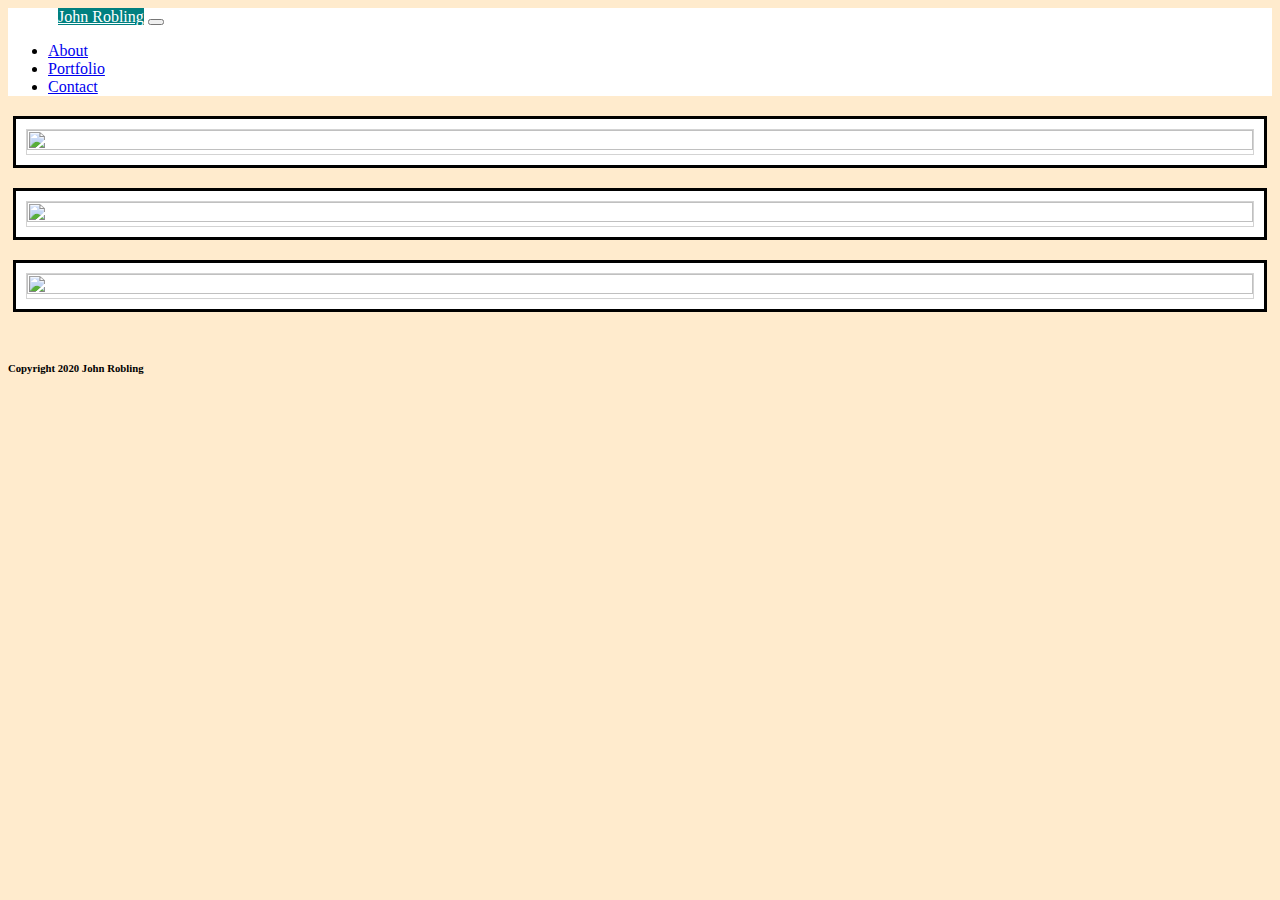
==== index.html @ a07db137 "changed main page layout, added footers" ====
<!DOCTYPE html>
<html lang="en">
<head>
    <meta charset="UTF-8">
    <meta name="viewport" content="width=device-width, initial-scale=1.0">
    <title>Home</title>
    <link rel="stylesheet" href="https://stackpath.bootstrapcdn.com/bootstrap/4.5.0/css/bootstrap.min.css" integrity="sha384-9aIt2nRpC12Uk9gS9baDl411NQApFmC26EwAOH8WgZl5MYYxFfc+NcPb1dKGj7Sk" crossorigin="anonymous">
    <link rel="stylesheet" href="./style.css">
    <script src="https://code.jquery.com/jquery-3.5.1.slim.min.js" integrity="sha384-DfXdz2htPH0lsSSs5nCTpuj/zy4C+OGpamoFVy38MVBnE+IbbVYUew+OrCXaRkfj" crossorigin="anonymous"></script>
    <script src="https://cdn.jsdelivr.net/npm/popper.js@1.16.0/dist/umd/popper.min.js" integrity="sha384-Q6E9RHvbIyZFJoft+2mJbHaEWldlvI9IOYy5n3zV9zzTtmI3UksdQRVvoxMfooAo" crossorigin="anonymous"></script>
    <script src="https://stackpath.bootstrapcdn.com/bootstrap/4.5.0/js/bootstrap.min.js" integrity="sha384-OgVRvuATP1z7JjHLkuOU7Xw704+h835Lr+6QL9UvYjZE3Ipu6Tp75j7Bh/kR0JKI" crossorigin="anonymous"></script>

</head>
<body>
 <!-- begin navbar  -->
 <!-- from https://www.w3schools.com/bootstrap4/bootstrap_navbar.asp -->
 <nav class="navbar navbar-expand-md">
    <!-- Brand -->
    <a class="navbar-brand" href="./index.html">John Robling</a>
  
    <!-- Toggler/collapsibe Button -->
    <button class="navbar-toggler" type="button" data-toggle="collapse" data-target="#collapsibleNavbar">
      <span class="navbar-toggler-icon"></span>
    </button>
  
    <!-- Navbar links -->
    <div class="collapse navbar-collapse" id="collapsibleNavbar">
      <ul class="navbar-nav">
        <li class="nav-item">
          <a class="nav-link" href="./about.html">About</a>
        </li>
        <li class="nav-item">
          <a class="nav-link" href="./portfolio.html">Portfolio</a>
        </li>
        <li class="nav-item">
          <a class="nav-link" href="./contact.html">Contact</a>
        </li>
      </ul>
    </div>
  </nav> 
      <!-- end navbar  -->

      <div class="container">
        <div class="row">
            <article class="col-md main-square">
                <img src="https://www.placecage.com/200/200" class="main-img">
            </article>
            <article class="col-md main-square">
                <img src="https://www.placecage.com/200/200" class="main-img">
            </article>
            <article class="col-md main-square">
                <img src="https://www.placecage.com/200/200" class="main-img">
            </article>

        </div>
    </div>
    
    <footer id="sticky-footer" class="text-center">
            <h6>Copyright 2020 John Robling</h6>
        </div>
    </footer>
</body>
</html>
---- style.css ----
body {
    background-color: blanchedalmond;
    font-family: Georgia, 'Times New Roman', Times, serif
}

article {
    background-color: white;
    border-style: solid;
    padding: 10px;
    margin-top: 20px;
}

h1 {
    color: teal
}

footer {
    margin-top: 50px;
    margin-bottom: 0px;
}

.navbar {
    background-color: white;
    color: black;
}

.navbar-brand {
    color: white;
    background-color: teal;
    margin-left: 50px;
}

.main-square {
    margin-left: 5px;
    margin-right: 5px
    
}

.main-img {
    border-style: solid;
    border-color: lightgray;
    border-width: 1px;
    display: block;
    margin-left: auto;
    margin-right: auto;
    width: 100%;
    height: 100%
}

.article-img {
    padding: 5px;
    margin-right: 10px;
    border-style: solid;
    border-color: lightgray;
    border-width: 1px;
}

.contact-box {
    background-color: white;
    border-style: solid;
    padding: 10px;
    margin-top: 20px;
    width: 450px
}

/* stlying for contact  */
/* based on https://www.w3schools.com/howto/howto_css_contact_form.asp  */
* {box-sizing: border-box;}

input[type=text], select, textarea {
  width: 100%;
  padding: 12px;
  border: 1px solid #ccc;
  border-radius: 4px;
  box-sizing: border-box;
  margin-top: 6px;
  margin-bottom: 16px;
  resize: vertical;
}

input[type=submit] {
  background-color: #4CAF50;
  color: white;
  padding: 12px 20px;
  border: none;
  border-radius: 4px;
  cursor: pointer;
}

input[type=submit]:hover {
  background-color: #45a049;
}

.contact {
  border-radius: 5px;
  padding: 20px;
}
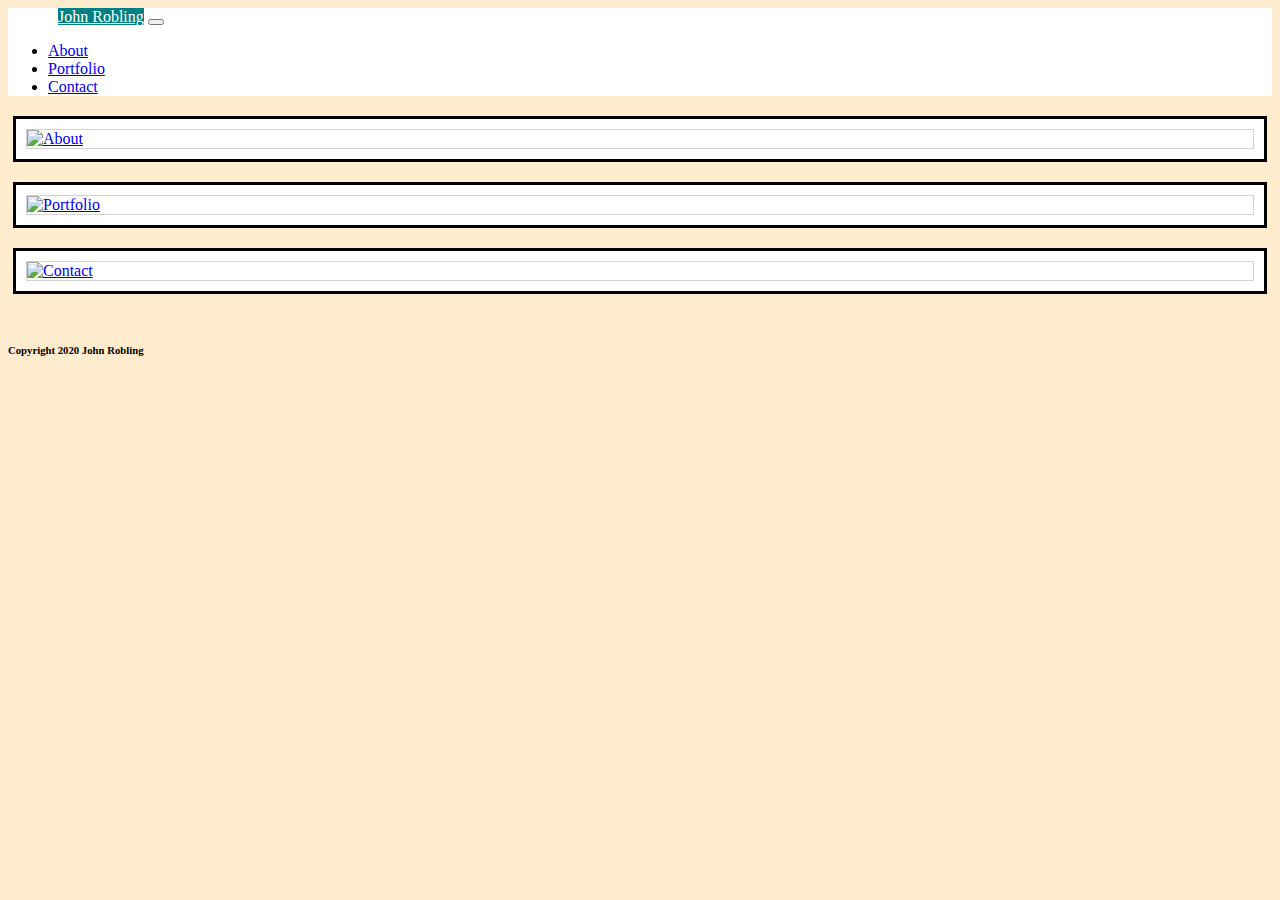
==== commit 8a835a52: "linked images on index.html" ====
--- a/index.html
+++ b/index.html
@@ -43,18 +43,19 @@
       <div class="container">
         <div class="row">
             <article class="col-md main-square">
-                <img src="https://www.placecage.com/200/200" class="main-img">
+                <a href="./about.html"><img src="https://www.placecage.com/200/200" class="main-img" alt="About"></a>
             </article>
             <article class="col-md main-square">
-                <img src="https://www.placecage.com/200/200" class="main-img">
+                <a href="./portfolio.html"><img src="https://www.placecage.com/200/200" class="main-img" alt="Portfolio"></a>
             </article>
             <article class="col-md main-square">
-                <img src="https://www.placecage.com/200/200" class="main-img">
+                <a href="./contact.html"><img src="https://www.placecage.com/200/200" class="main-img" alt="Contact"></a>
             </article>
 
         </div>
     </div>
     
+    <!-- footer  -->
     <footer id="sticky-footer" class="text-center">
             <h6>Copyright 2020 John Robling</h6>
         </div>
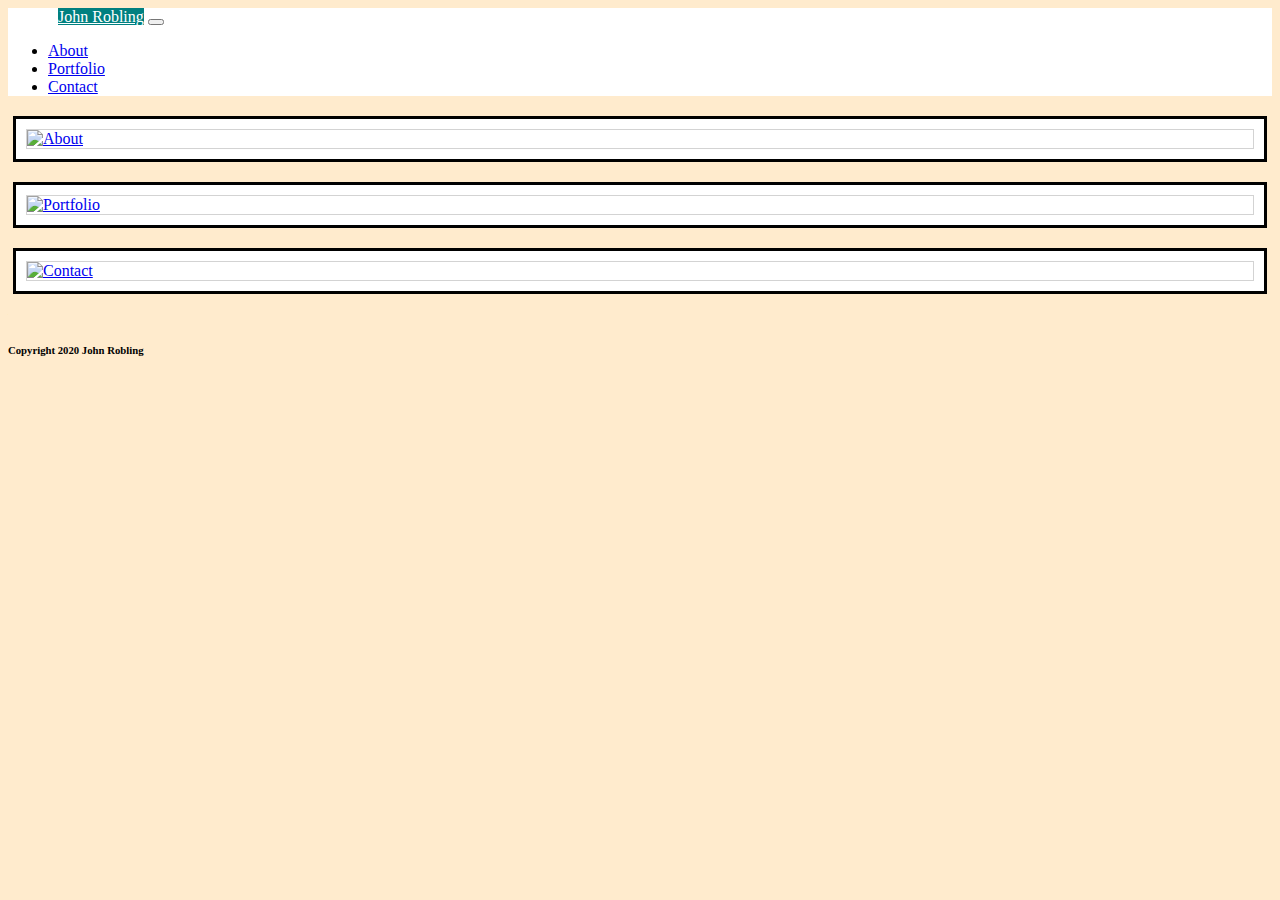
==== commit df9df28d: "wrote abiout section" ====
--- a/index.html
+++ b/index.html
@@ -5,7 +5,7 @@
     <meta name="viewport" content="width=device-width, initial-scale=1.0">
     <title>Home</title>
     <link rel="stylesheet" href="https://stackpath.bootstrapcdn.com/bootstrap/4.5.0/css/bootstrap.min.css" integrity="sha384-9aIt2nRpC12Uk9gS9baDl411NQApFmC26EwAOH8WgZl5MYYxFfc+NcPb1dKGj7Sk" crossorigin="anonymous">
-    <link rel="stylesheet" href="./style.css">
+    <link rel="stylesheet" href="./assets/style/style.css">
     <script src="https://code.jquery.com/jquery-3.5.1.slim.min.js" integrity="sha384-DfXdz2htPH0lsSSs5nCTpuj/zy4C+OGpamoFVy38MVBnE+IbbVYUew+OrCXaRkfj" crossorigin="anonymous"></script>
     <script src="https://cdn.jsdelivr.net/npm/popper.js@1.16.0/dist/umd/popper.min.js" integrity="sha384-Q6E9RHvbIyZFJoft+2mJbHaEWldlvI9IOYy5n3zV9zzTtmI3UksdQRVvoxMfooAo" crossorigin="anonymous"></script>
     <script src="https://stackpath.bootstrapcdn.com/bootstrap/4.5.0/js/bootstrap.min.js" integrity="sha384-OgVRvuATP1z7JjHLkuOU7Xw704+h835Lr+6QL9UvYjZE3Ipu6Tp75j7Bh/kR0JKI" crossorigin="anonymous"></script>
--- a/assets/style/style.css
+++ b/assets/style/style.css
@@ -0,0 +1,97 @@
+body {
+    background-color: blanchedalmond;
+    font-family: Georgia, 'Times New Roman', Times, serif
+}
+
+article {
+    background-color: white;
+    border-style: solid;
+    padding: 10px;
+    margin-top: 20px;
+}
+
+h1 {
+    color: teal
+}
+
+footer {
+    margin-top: 50px;
+    margin-bottom: 0px;
+}
+
+.navbar {
+    background-color: white;
+    color: black;
+}
+
+.navbar-brand {
+    color: white;
+    background-color: teal;
+    margin-left: 50px;
+}
+
+.main-square {
+    margin-left: 5px;
+    margin-right: 5px
+    
+}
+
+.main-img {
+    border-style: solid;
+    border-color: lightgray;
+    border-width: 1px;
+    display: block;
+    margin-left: auto;
+    margin-right: auto;
+    width: 100%;
+    height: 100%
+}
+
+.article-img {
+    padding: 5px;
+    margin-right: 10px;
+    border-style: solid;
+    border-color: lightgray;
+    border-width: 1px;
+}
+
+.contact-box {
+    background-color: white;
+    border-style: solid;
+    padding: 10px;
+    margin-top: 20px;
+    width: 450px
+}
+
+/* stlying for contact  */
+/* based on https://www.w3schools.com/howto/howto_css_contact_form.asp  */
+* {box-sizing: border-box;}
+
+input[type=text], select, textarea {
+  width: 100%;
+  padding: 12px;
+  border: 1px solid #ccc;
+  border-radius: 4px;
+  box-sizing: border-box;
+  margin-top: 6px;
+  margin-bottom: 16px;
+  resize: vertical;
+}
+
+input[type=submit] {
+  background-color: #4CAF50;
+  color: white;
+  padding: 12px 20px;
+  border: none;
+  border-radius: 4px;
+  cursor: pointer;
+}
+
+input[type=submit]:hover {
+  background-color: #45a049;
+}
+
+.contact {
+  border-radius: 5px;
+  padding: 20px;
+}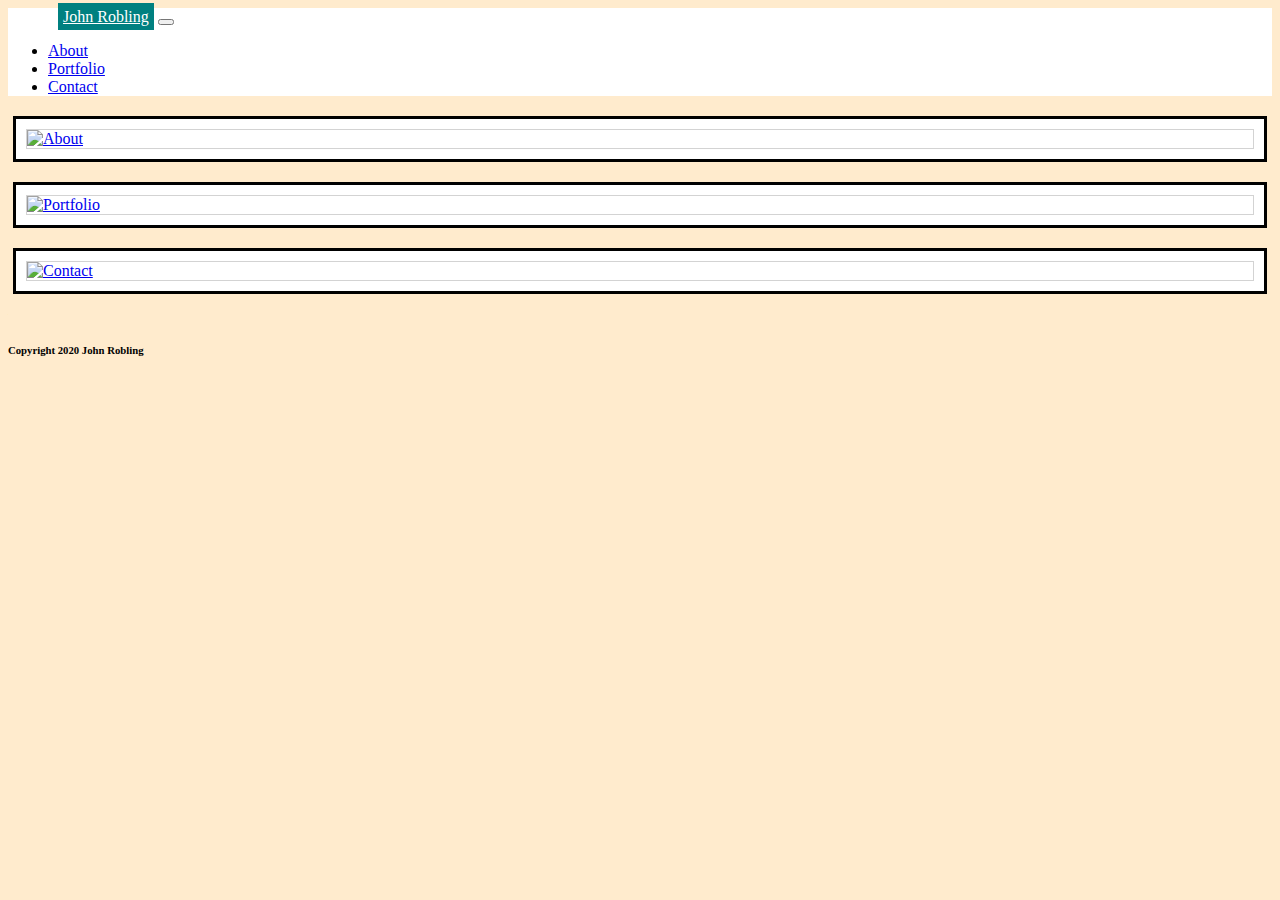
==== commit 4a187b64: "fixed navbar syle" ====
--- a/index.html
+++ b/index.html
@@ -12,11 +12,10 @@
 
 </head>
 <body>
- <!-- begin navbar  -->
  <!-- from https://www.w3schools.com/bootstrap4/bootstrap_navbar.asp -->
- <nav class="navbar navbar-expand-md">
+ <nav class="navbar navbar-expand-md navbar-light">
     <!-- Brand -->
-    <a class="navbar-brand" href="./index.html">John Robling</a>
+    <a class="navbar-brand" href="./index.html" style="color: white;">John Robling</a>
   
     <!-- Toggler/collapsibe Button -->
     <button class="navbar-toggler" type="button" data-toggle="collapse" data-target="#collapsibleNavbar">
@@ -39,7 +38,7 @@
     </div>
   </nav> 
       <!-- end navbar  -->
-
+      
       <div class="container">
         <div class="row">
             <article class="col-md main-square">
--- a/assets/style/style.css
+++ b/assets/style/style.css
@@ -4,6 +4,13 @@
 }
 
 article {
+    background-color: white;
+    border-style: solid;
+    padding: 10px;
+    margin-top: 20px;
+}
+
+section {
     background-color: white;
     border-style: solid;
     padding: 10px;
@@ -28,11 +35,12 @@
     color: white;
     background-color: teal;
     margin-left: 50px;
+    padding: 5px;
 }
 
 .main-square {
     margin-left: 5px;
-    margin-right: 5px
+    margin-right: 5px;
     
 }
 
@@ -55,12 +63,32 @@
     border-width: 1px;
 }
 
+.portfolio-img {
+    padding: 5px;
+    margin-top: 10px;
+    margin-bottom: 10px;
+    border-style: solid;
+    border-color: lightgray;
+    border-width: 1px;
+    display: block;
+    margin-left: auto;
+    margin-right: auto;
+    width: 350px;
+    height: 350px;
+}
+
 .contact-box {
     background-color: white;
     border-style: solid;
     padding: 10px;
     margin-top: 20px;
     width: 450px
+}
+
+.portfolio-box {
+    margin-right: 5px;
+    margin-left: 5px;
+    margin-bottom: auto;
 }
 
 /* stlying for contact  */
@@ -93,5 +121,4 @@
 
 .contact {
   border-radius: 5px;
-  padding: 20px;
 }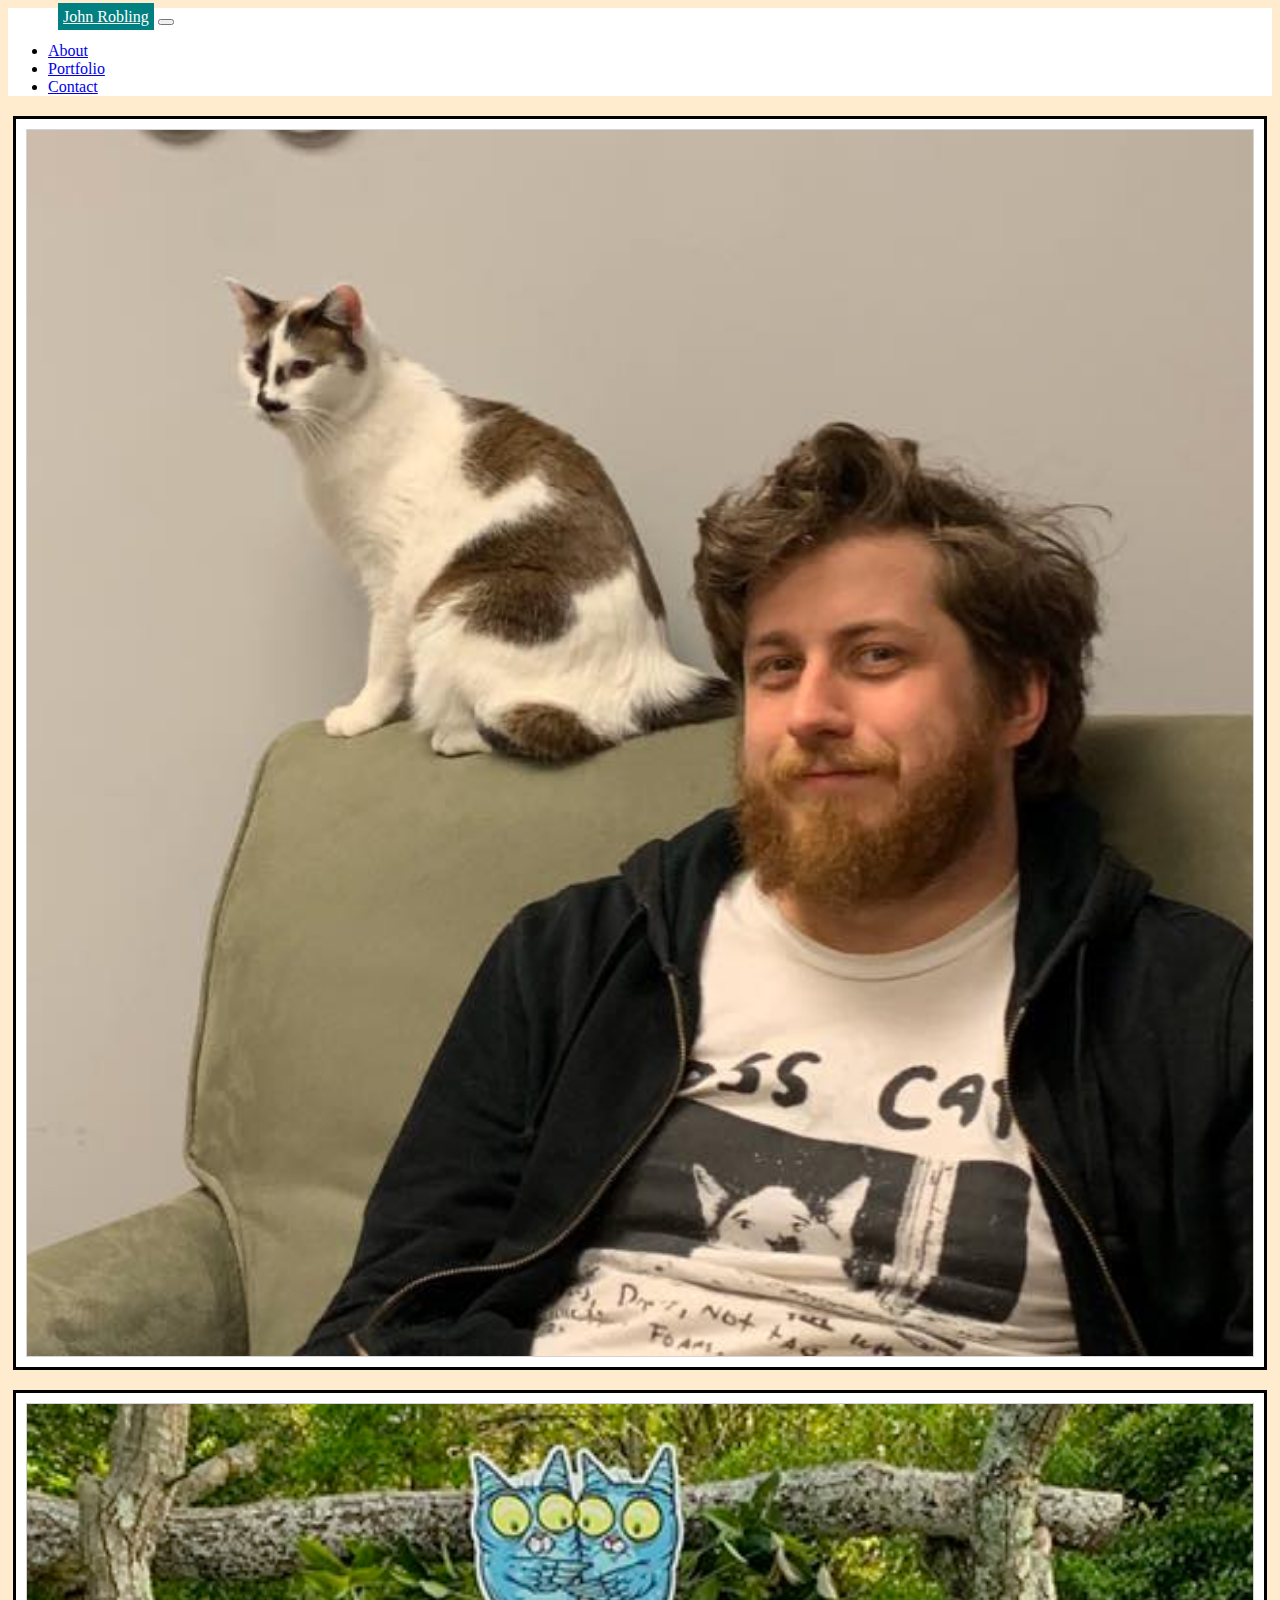
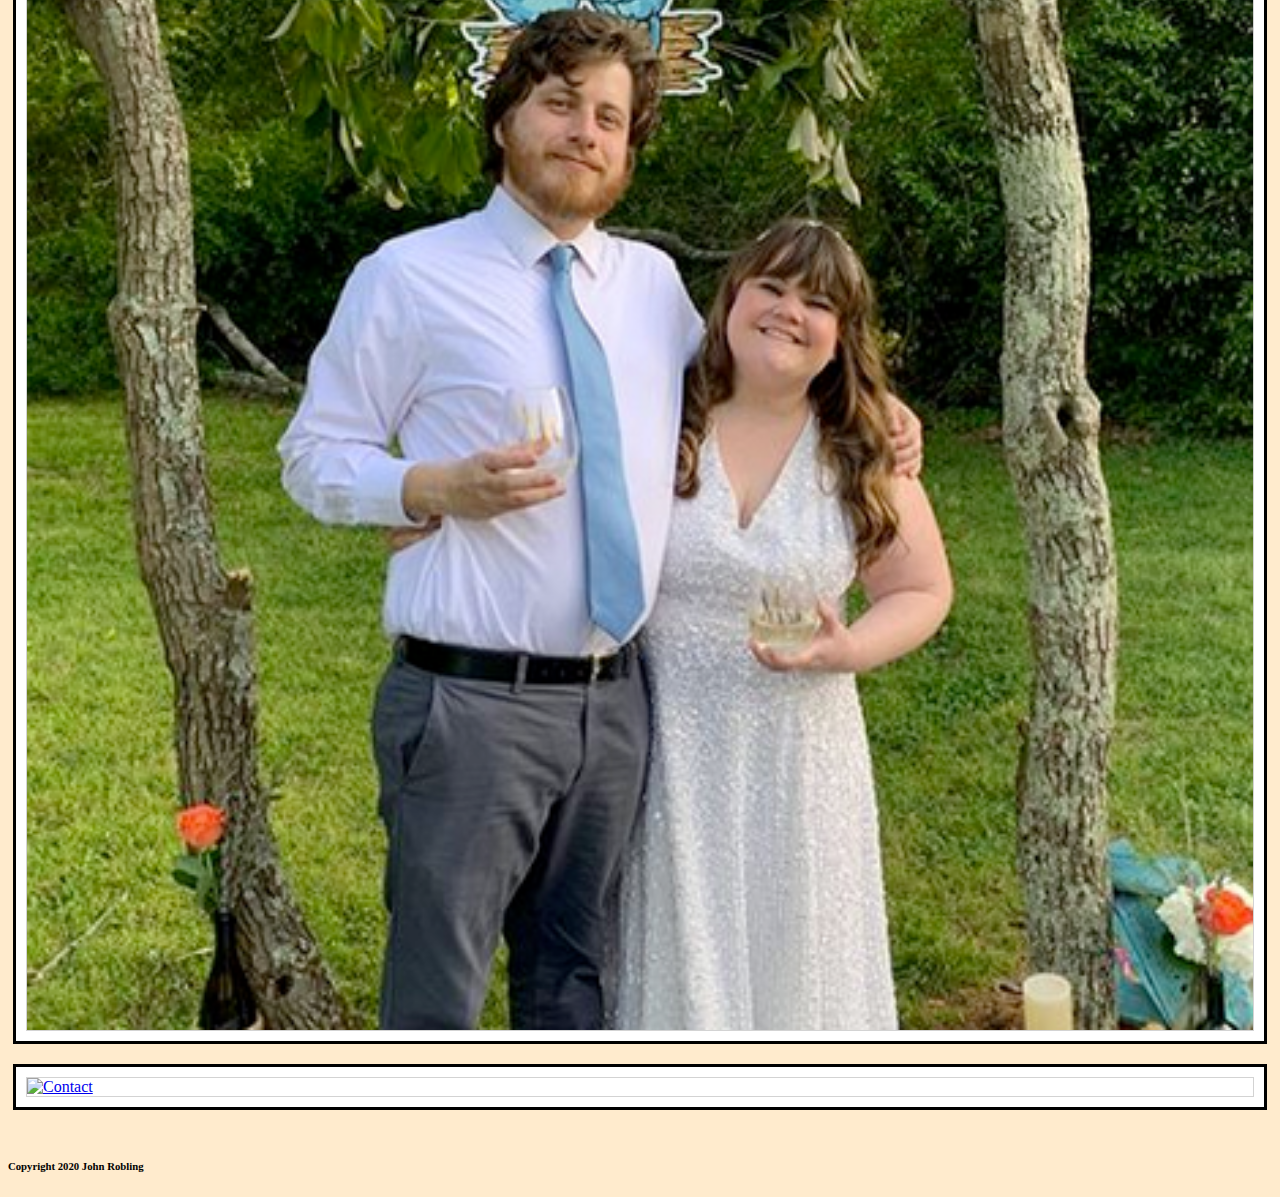
==== commit e3b790af: "added & linked images, put notes on pages" ====
--- a/index.html
+++ b/index.html
@@ -38,17 +38,18 @@
     </div>
   </nav> 
       <!-- end navbar  -->
-      
+
+      <!-- pictures linking to pages  -->
       <div class="container">
         <div class="row">
             <article class="col-md main-square">
-                <a href="./about.html"><img src="https://www.placecage.com/200/200" class="main-img" alt="About"></a>
+                <a href="./about.html"><img src="./assets/images/about.jpg" class="main-img" alt="About" title="About"></a>
             </article>
             <article class="col-md main-square">
-                <a href="./portfolio.html"><img src="https://www.placecage.com/200/200" class="main-img" alt="Portfolio"></a>
+                <a href="./portfolio.html"><img src="./assets/images/wedding.png" class="main-img" alt="Portfolio" title="Portfolio"></a>
             </article>
             <article class="col-md main-square">
-                <a href="./contact.html"><img src="https://www.placecage.com/200/200" class="main-img" alt="Contact"></a>
+                <a href="./contact.html"><img src="https://www.placecage.com/200/200" class="main-img" alt="Contact" title="Contact"></a>
             </article>
 
         </div>
--- a/assets/style/style.css
+++ b/assets/style/style.css
@@ -1,8 +1,10 @@
+/* general body styling  */
 body {
     background-color: blanchedalmond;
     font-family: Georgia, 'Times New Roman', Times, serif
 }
 
+/* general object styling  */
 article {
     background-color: white;
     border-style: solid;
@@ -26,6 +28,7 @@
     margin-bottom: 0px;
 }
 
+/* navbar styling  */
 .navbar {
     background-color: white;
     color: black;
@@ -38,12 +41,14 @@
     padding: 5px;
 }
 
+/* main page styling  */
 .main-square {
     margin-left: 5px;
     margin-right: 5px;
     
 }
 
+/* image styling  */
 .main-img {
     border-style: solid;
     border-color: lightgray;
@@ -61,6 +66,7 @@
     border-style: solid;
     border-color: lightgray;
     border-width: 1px;
+    width: 350px;
 }
 
 .portfolio-img {
@@ -77,6 +83,7 @@
     height: 350px;
 }
 
+/* box and container styling  */
 .contact-box {
     background-color: white;
     border-style: solid;
@@ -85,13 +92,17 @@
     width: 450px
 }
 
+.portfolio-container {
+    max-width: 780px;
+}
+
 .portfolio-box {
     margin-right: 5px;
     margin-left: 5px;
     margin-bottom: auto;
 }
 
-/* stlying for contact  */
+/* stlying for contact box */
 /* based on https://www.w3schools.com/howto/howto_css_contact_form.asp  */
 * {box-sizing: border-box;}
 
@@ -121,4 +132,5 @@
 
 .contact {
   border-radius: 5px;
-}+}
+
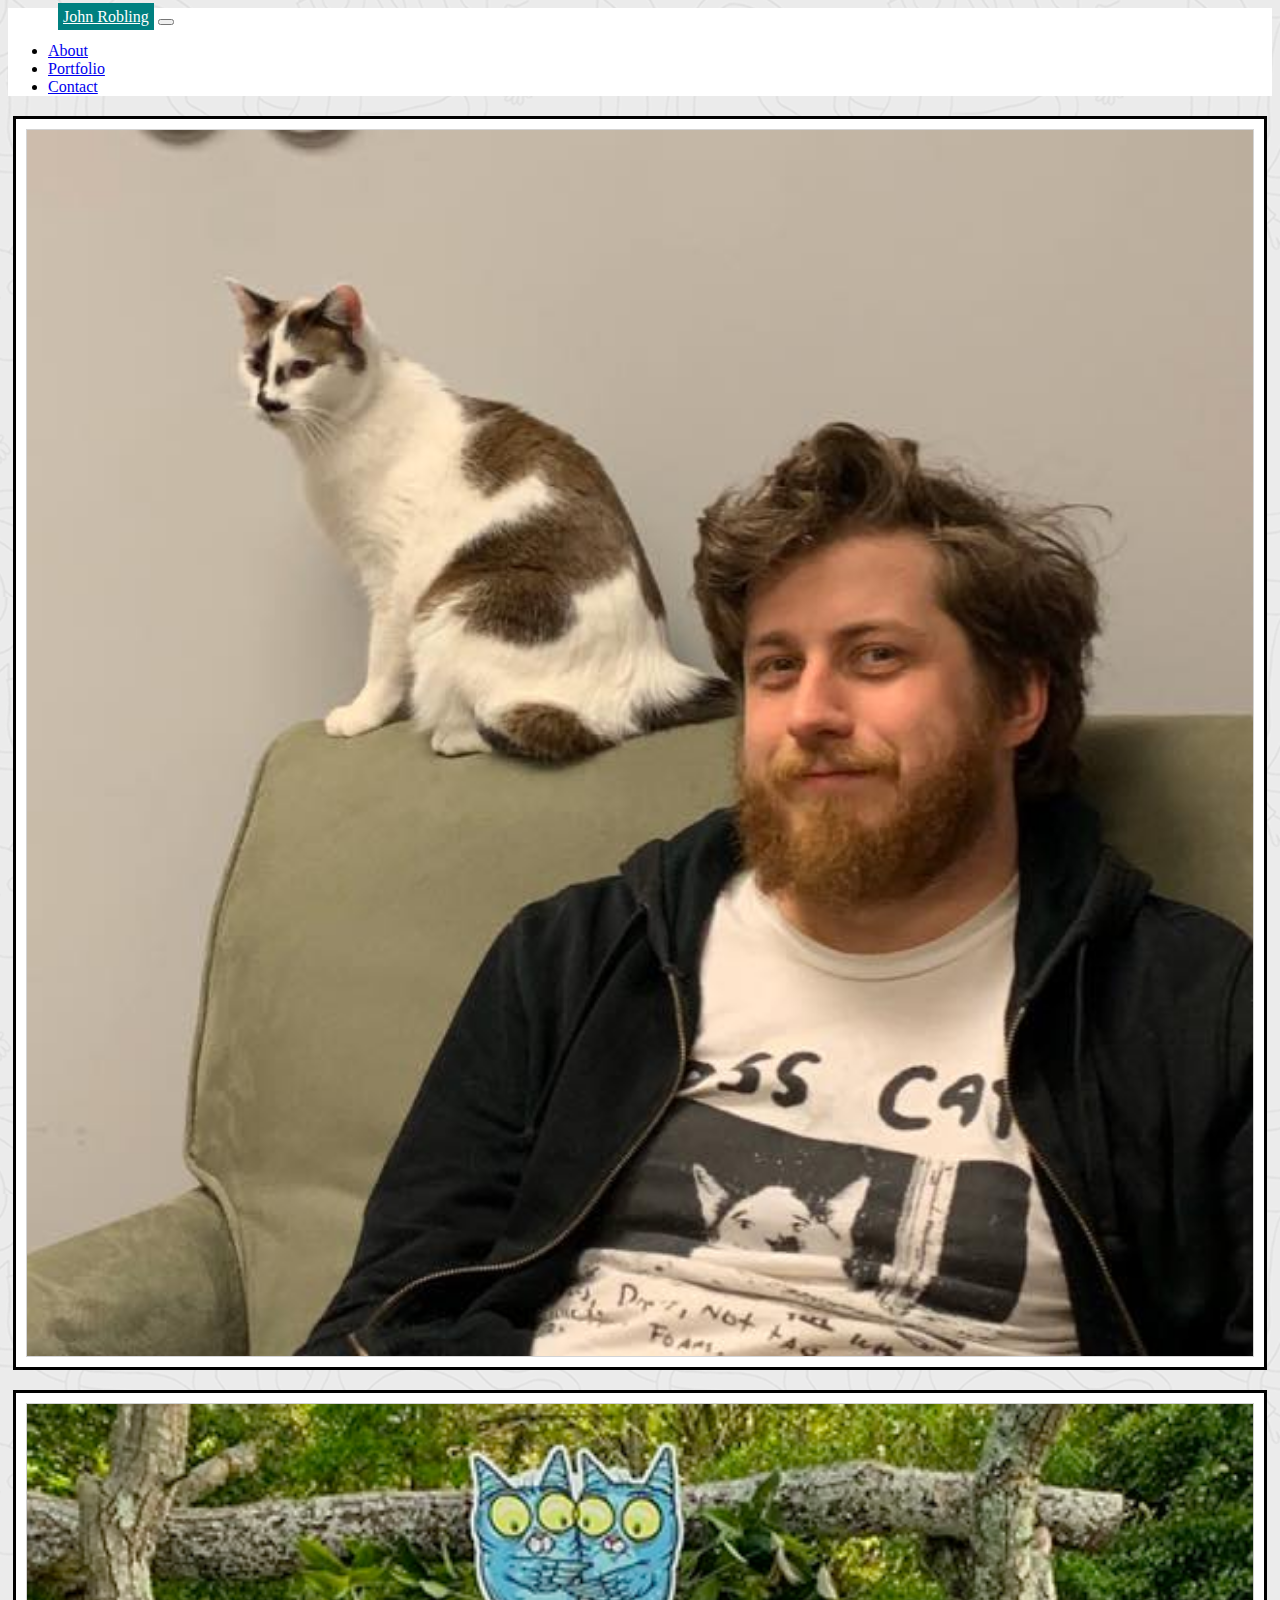
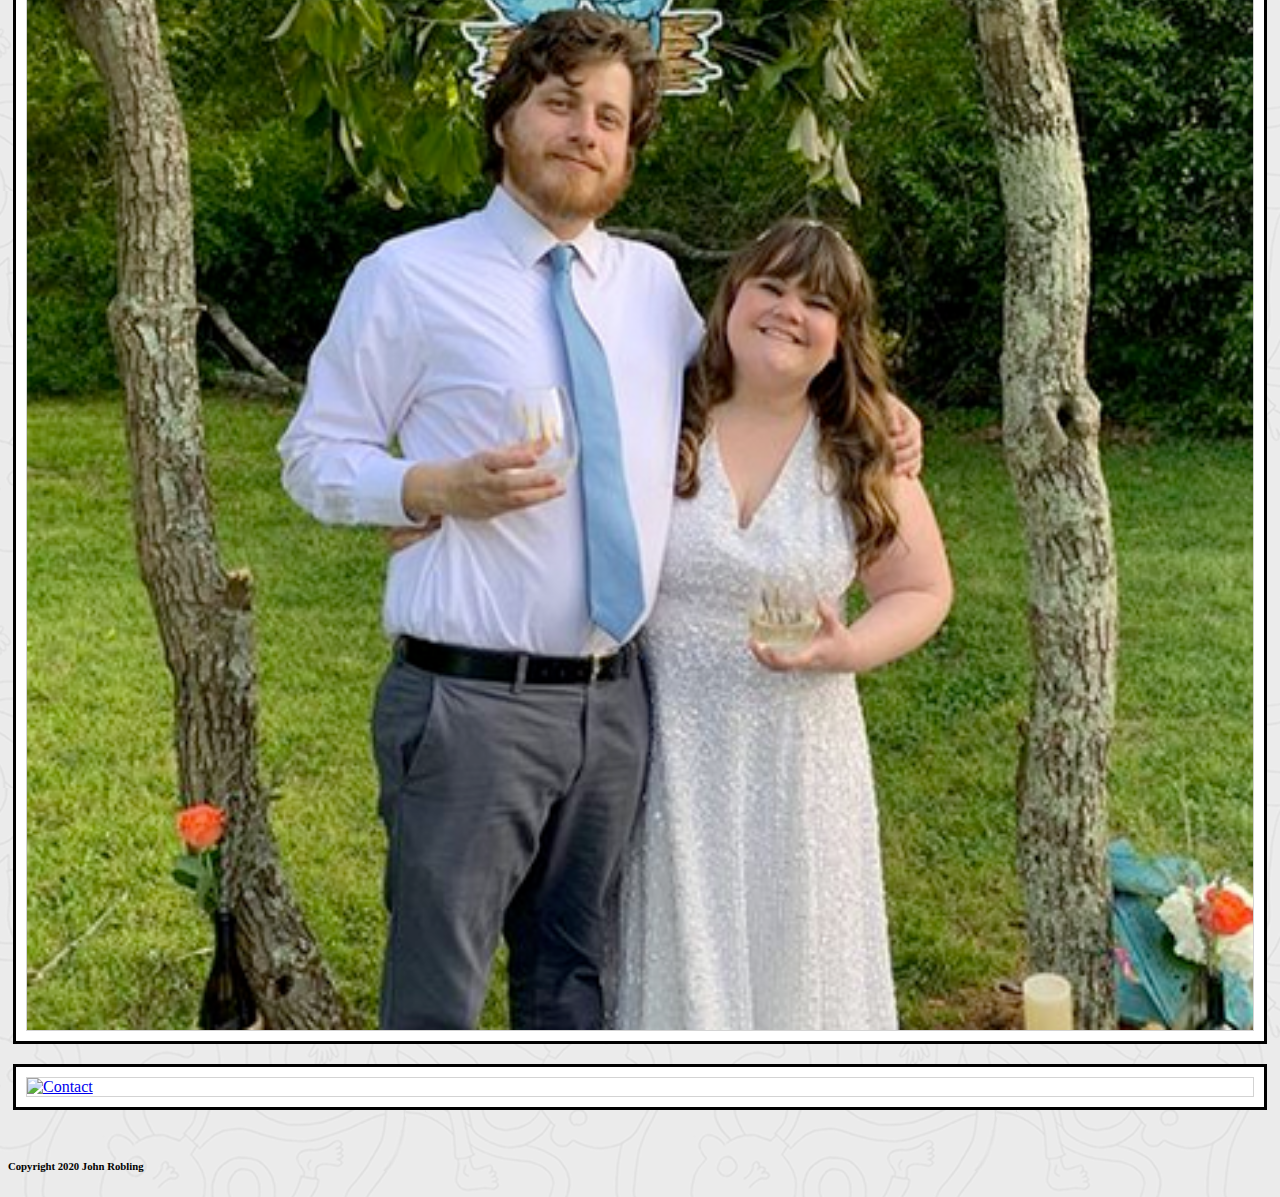
==== commit 196d4247: "added backgound image" ====
--- a/index.html
+++ b/index.html
@@ -49,7 +49,7 @@
                 <a href="./portfolio.html"><img src="./assets/images/wedding.png" class="main-img" alt="Portfolio" title="Portfolio"></a>
             </article>
             <article class="col-md main-square">
-                <a href="./contact.html"><img src="https://www.placecage.com/200/200" class="main-img" alt="Contact" title="Contact"></a>
+                <a href="./contact.html"><img src="./assets/images/cats.png" class="main-img" alt="Contact" title="Contact"></a>
             </article>
 
         </div>
--- a/assets/style/style.css
+++ b/assets/style/style.css
@@ -1,7 +1,8 @@
 /* general body styling  */
 body {
     background-color: blanchedalmond;
-    font-family: Georgia, 'Times New Roman', Times, serif
+    font-family: Georgia, 'Times New Roman', Times, serif;
+    background-image: url("../images/background.png");
 }
 
 /* general object styling  */
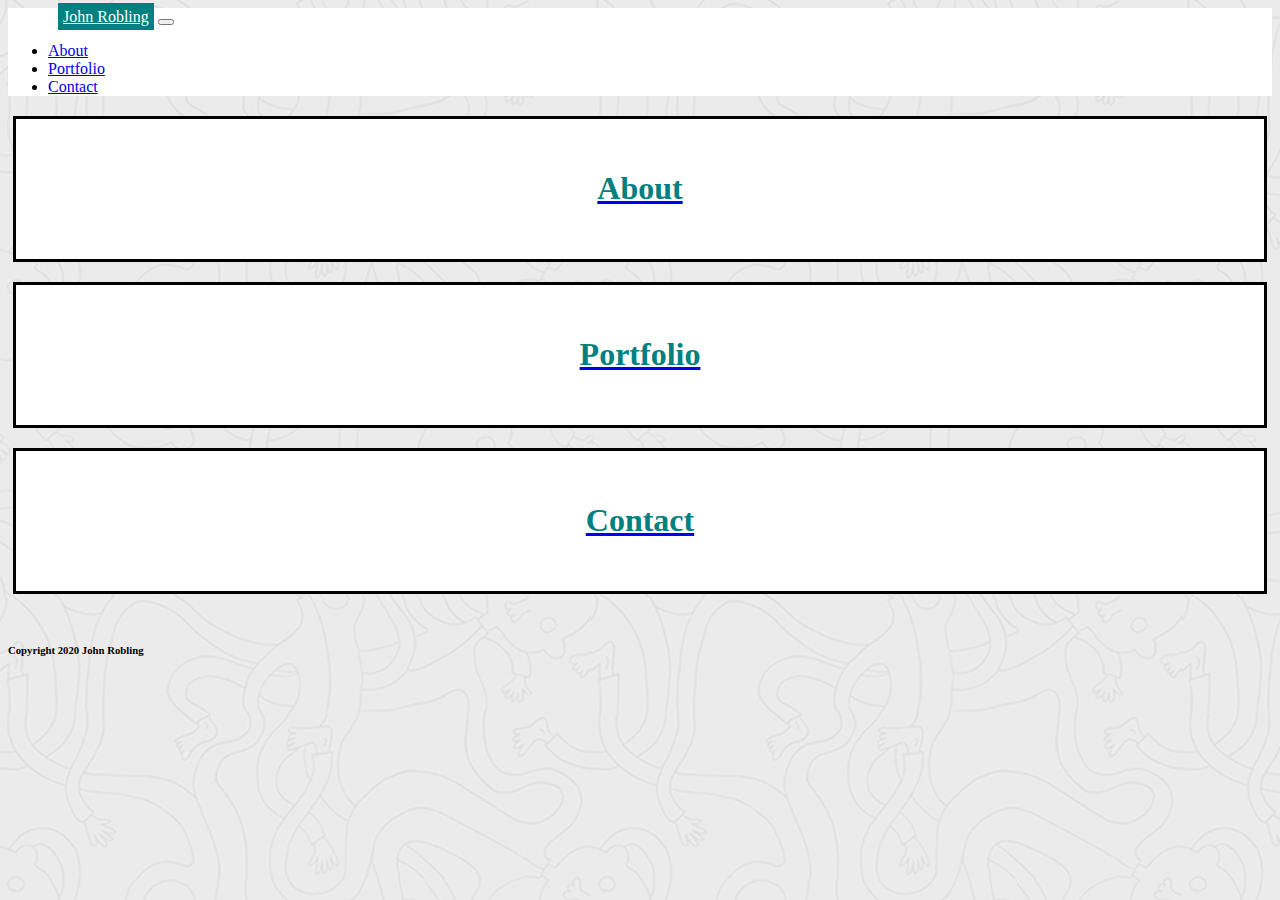
==== commit b8705fc9: "removed personal pictures on home page" ====
--- a/index.html
+++ b/index.html
@@ -43,13 +43,13 @@
       <div class="container">
         <div class="row">
             <article class="col-md main-square">
-                <a href="./about.html"><img src="./assets/images/about.jpg" class="main-img" alt="About" title="About"></a>
+                <a href="./about.html"><h1 class="main-box-entry">About</h1></a>
             </article>
             <article class="col-md main-square">
-                <a href="./portfolio.html"><img src="./assets/images/wedding.png" class="main-img" alt="Portfolio" title="Portfolio"></a>
+                <a href="./portfolio.html"><h1 class="main-box-entry">Portfolio</h1></a>
             </article>
             <article class="col-md main-square">
-                <a href="./contact.html"><img src="./assets/images/cats.png" class="main-img" alt="Contact" title="Contact"></a>
+                <a href="./contact.html"><h1 class="main-box-entry">Contact</h1></a>
             </article>
 
         </div>
@@ -58,7 +58,6 @@
     <!-- footer  -->
     <footer id="sticky-footer" class="text-center">
             <h6>Copyright 2020 John Robling</h6>
-        </div>
     </footer>
 </body>
 </html>--- a/assets/style/style.css
+++ b/assets/style/style.css
@@ -47,6 +47,20 @@
     margin-left: 5px;
     margin-right: 5px;
     
+}
+
+.main-box-entry{
+    text-align: center;
+    padding-top: 20px;
+    padding-bottom: 20px;
+
+}
+
+.main-img-text {
+    position: absolute;
+    top: 50%;
+    left: 50%;
+    transform: translate(-50%, -50%);
 }
 
 /* image styling  */
